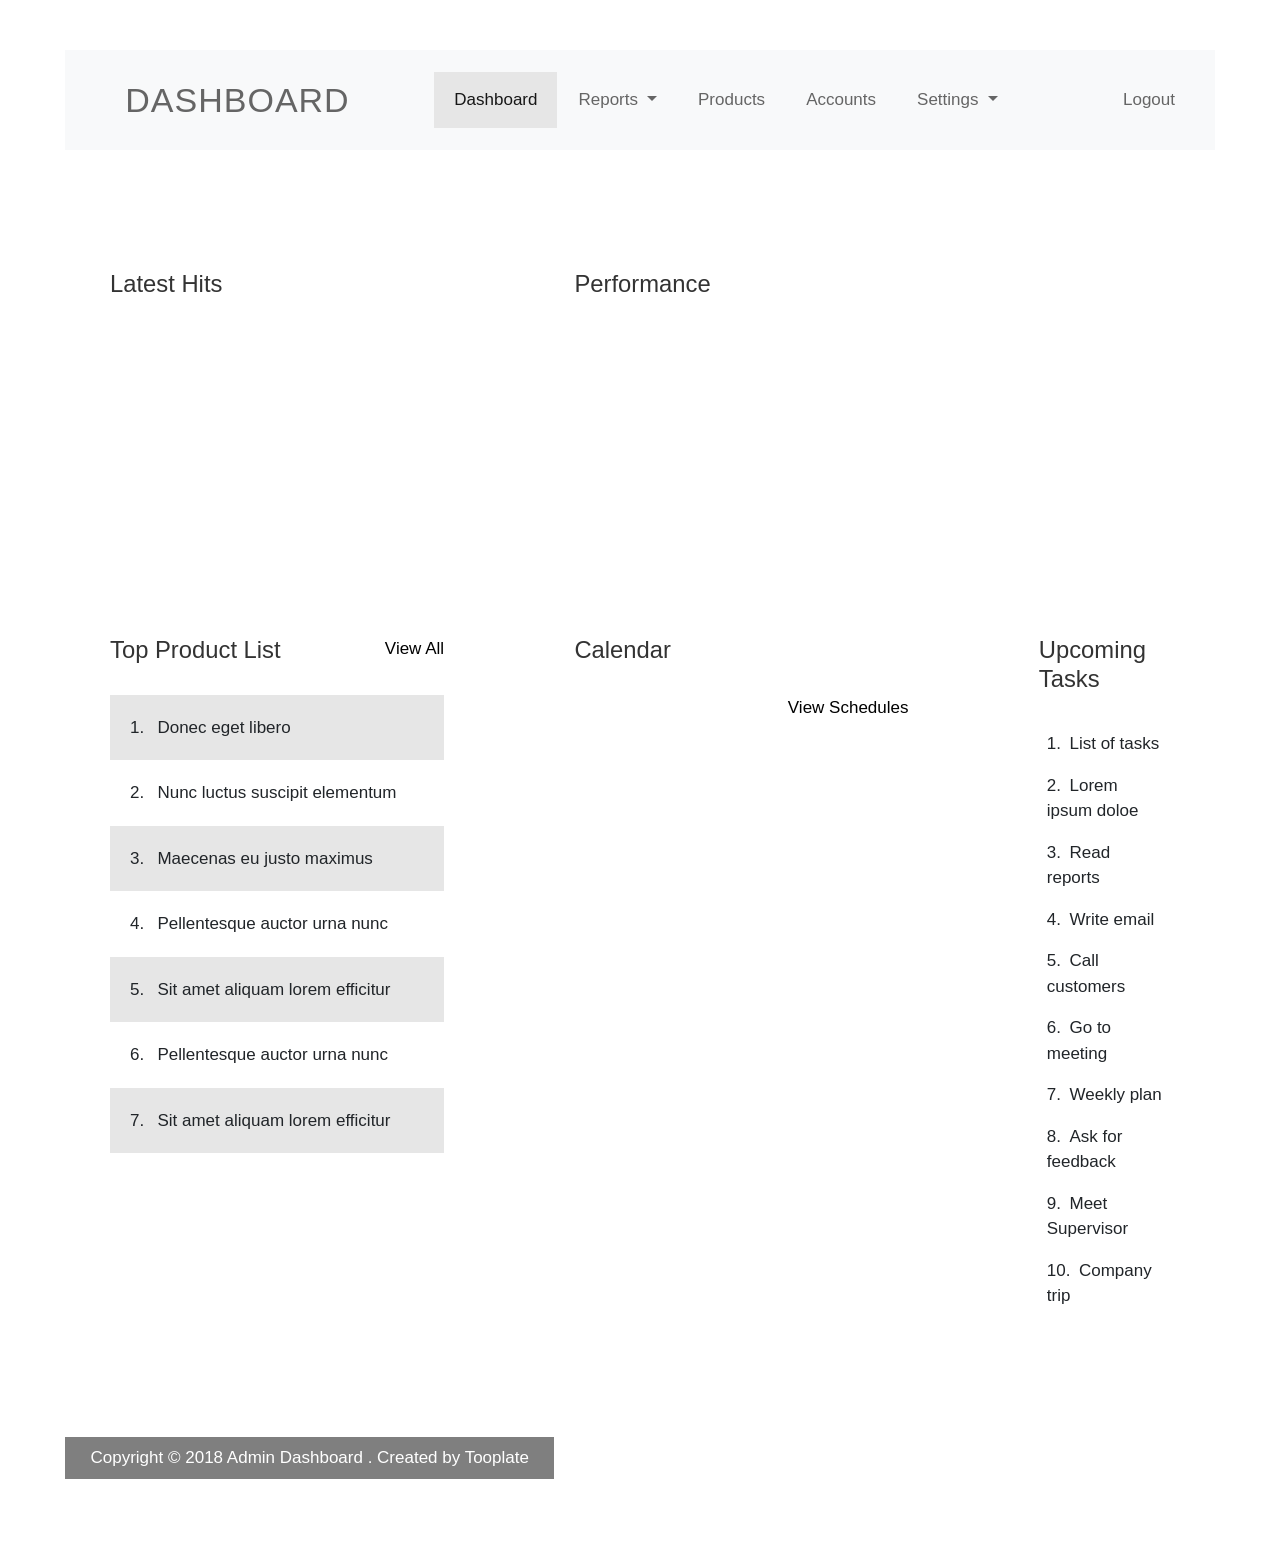
==== html/index.html @ 3ec1b00a ":feature: git project 연동 프로젝트 셋팅" ====
<!DOCTYPE html>
<html lang="en">

<head>
    <meta charset="UTF-8">
    <meta name="viewport" content="width=device-width, initial-scale=1.0">
    <meta http-equiv="X-UA-Compatible" content="ie=edge">
    <title>Dashboard Admin Template by Tooplate.com</title>
    <!--

    Template 2108 Dashboard

	http://www.tooplate.com/view/2108-dashboard

    -->
    <link rel="stylesheet" href="https://fonts.googleapis.com/css?family=Open+Sans:300,400,600">
    <!-- https://fonts.google.com/specimen/Open+Sans -->
    <link rel="stylesheet" href="static/css/fontawesome.min.css">
    <!-- https://fontawesome.com/ -->
    <link rel="stylesheet" href="static/css/fullcalendar.min.css">
    <!-- https://fullcalendar.io/ -->
    <link rel="stylesheet" href="static/css/bootstrap.min.css">
    <!-- https://getbootstrap.com/ -->
    <link rel="stylesheet" href="static/css/tooplate.css">
</head>

<body id="reportsPage">
    <div class="" id="home">
        <div class="container">
            <div class="row">
                <div class="col-12">
                    <nav class="navbar navbar-expand-xl navbar-light bg-light">
                        <a class="navbar-brand" href="#">
                            <i class="fas fa-3x fa-tachometer-alt tm-site-icon"></i>
                            <h1 class="tm-site-title mb-0">Dashboard</h1>
                        </a>
                        <button class="navbar-toggler ml-auto mr-0" type="button" data-toggle="collapse" data-target="#navbarSupportedContent" aria-controls="navbarSupportedContent"
                            aria-expanded="false" aria-label="Toggle navigation">
                            <span class="navbar-toggler-icon"></span>
                        </button>

                        <div class="collapse navbar-collapse" id="navbarSupportedContent">
                            <ul class="navbar-nav mx-auto">
                                <li class="nav-item">
                                    <a class="nav-link active" href="#">Dashboard
                                        <span class="sr-only">(current)</span>
                                    </a>
                                </li>
                                <li class="nav-item dropdown">
                                    <a class="nav-link dropdown-toggle" href="#" id="navbarDropdown" role="button" data-toggle="dropdown" aria-haspopup="true"
                                        aria-expanded="false">
                                        Reports
                                    </a>
                                    <div class="dropdown-menu" aria-labelledby="navbarDropdown">
                                        <a class="dropdown-item" href="#">Daily Report</a>
                                        <a class="dropdown-item" href="#">Weekly Report</a>
                                        <a class="dropdown-item" href="#">Yearly Report</a>
                                    </div>
                                </li>
                                <li class="nav-item">
                                    <a class="nav-link" href="products.html">Products</a>
                                </li>

                                <li class="nav-item">
                                    <a class="nav-link" href="accounts.html">Accounts</a>
                                </li>
                                <li class="nav-item dropdown">
                                    <a class="nav-link dropdown-toggle" href="#" id="navbarDropdown" role="button" data-toggle="dropdown" aria-haspopup="true"
                                        aria-expanded="false">
                                        Settings
                                    </a>
                                    <div class="dropdown-menu" aria-labelledby="navbarDropdown">
                                        <a class="dropdown-item" href="#">Profile</a>
                                        <a class="dropdown-item" href="#">Billing</a>
                                        <a class="dropdown-item" href="#">Customize</a>
                                    </div>
                                </li>
                            </ul>
                            <ul class="navbar-nav">
                                <li class="nav-item">
                                    <a class="nav-link d-flex" href="login.html">
                                        <i class="far fa-user mr-2 tm-logout-icon"></i>
                                        <span>Logout</span>
                                    </a>
                                </li>
                            </ul>
                        </div>
                    </nav>
                </div>
            </div>
            <!-- row -->
            <div class="row tm-content-row tm-mt-big">
                <div class="tm-col tm-col-big">
                    <div class="bg-white tm-block h-100">
                        <h2 class="tm-block-title">Latest Hits</h2>
                        <canvas id="lineChart"></canvas>
                    </div>
                </div>
                <div class="tm-col tm-col-big">
                    <div class="bg-white tm-block h-100">
                        <h2 class="tm-block-title">Performance</h2>
                        <canvas id="barChart"></canvas>
                    </div>
                </div>
                <div class="tm-col tm-col-small">
                    <div class="bg-white tm-block h-100">
                        <canvas id="pieChart" class="chartjs-render-monitor"></canvas>
                    </div>
                </div>

                <div class="tm-col tm-col-big">
                    <div class="bg-white tm-block h-100">
                        <div class="row">
                            <div class="col-8">
                                <h2 class="tm-block-title d-inline-block">Top Product List</h2>

                            </div>
                            <div class="col-4 text-right">
                                <a href="products.html" class="tm-link-black">View All</a>
                            </div>
                        </div>
                        <ol class="tm-list-group tm-list-group-alternate-color tm-list-group-pad-big">
                            <li class="tm-list-group-item">
                                Donec eget libero
                            </li>
                            <li class="tm-list-group-item">
                                Nunc luctus suscipit elementum
                            </li>
                            <li class="tm-list-group-item">
                                Maecenas eu justo maximus
                            </li>
                            <li class="tm-list-group-item">
                                Pellentesque auctor urna nunc
                            </li>
                            <li class="tm-list-group-item">
                                Sit amet aliquam lorem efficitur
                            </li>
                            <li class="tm-list-group-item">
                                Pellentesque auctor urna nunc
                            </li>
                            <li class="tm-list-group-item">
                                Sit amet aliquam lorem efficitur
                            </li>
                        </ol>
                    </div>
                </div>
                <div class="tm-col tm-col-big">
                    <div class="bg-white tm-block h-100">
                        <h2 class="tm-block-title">Calendar</h2>
                        <div id="calendar"></div>
                        <div class="row mt-4">
                            <div class="col-12 text-right">
                                <a href="#" class="tm-link-black">View Schedules</a>
                            </div>
                        </div>

                    </div>
                </div>
                <div class="tm-col tm-col-small">
                    <div class="bg-white tm-block h-100">
                        <h2 class="tm-block-title">Upcoming Tasks</h2>
                        <ol class="tm-list-group">
                            <li class="tm-list-group-item">List of tasks</li>
                            <li class="tm-list-group-item">Lorem ipsum doloe</li>
                            <li class="tm-list-group-item">Read reports</li>
                            <li class="tm-list-group-item">Write email</li>
                            
                            <li class="tm-list-group-item">Call customers</li>
                            <li class="tm-list-group-item">Go to meeting</li>
                            <li class="tm-list-group-item">Weekly plan</li>
                            <li class="tm-list-group-item">Ask for feedback</li>
                            
                            <li class="tm-list-group-item">Meet Supervisor</li>
                            <li class="tm-list-group-item">Company trip</li>
                        </ol>
                    </div>
                </div>
            </div>
            <footer class="row tm-mt-small">
                <div class="col-12 font-weight-light">
                    <p class="d-inline-block tm-bg-black text-white py-2 px-4">
                        Copyright &copy; 2018 Admin Dashboard . Created by
                        <a rel="nofollow" href="https://www.tooplate.com" class="text-white tm-footer-link">Tooplate</a>
                    </p>
                </div>
            </footer>
        </div>
    </div>
    <script src="static/js/jquery-3.3.1.min.js"></script>
    <!-- https://jquery.com/download/ -->
    <script src="static/js/moment.min.js"></script>
    <!-- https://momentjs.com/ -->
    <script src="static/js/utils.js"></script>
    <script src="static/js/Chart.min.js"></script>
    <!-- http://www.chartjs.org/docs/latest/ -->
    <script src="static/js/fullcalendar.min.js"></script>
    <!-- https://fullcalendar.io/ -->
    <script src="static/js/bootstrap.min.js"></script>
    <!-- https://getbootstrap.com/ -->
    <script src="static/js/tooplate-scripts.js"></script>
    <script>
        let ctxLine,
            ctxBar,
            ctxPie,
            optionsLine,
            optionsBar,
            optionsPie,
            configLine,
            configBar,
            configPie,
            lineChart;
        barChart, pieChart;
        // DOM is ready
        $(function () {
            updateChartOptions();
            drawLineChart(); // Line Chart
            drawBarChart(); // Bar Chart
            drawPieChart(); // Pie Chart
            drawCalendar(); // Calendar

            $(window).resize(function () {
                updateChartOptions();
                updateLineChart();
                updateBarChart();
                reloadPage();
            });
        })
    </script>
</body>
</html>
---- html/static/css/tooplate.css ----
/*

Template 2108 Dashboard

http://www.tooplate.com/view/2108-dashboard
	

COLOR CODES

  Dark Gray: #656565
  Light Gray: #E6E6E6
  Blue: #0062BB
  
*/

html {
  font-size: 17px;
}

body {
  font-family: "Open Sans", Helvetica, Arial, sans-serif;
  overflow-x: hidden;
}

body {
  background-image: url(../img/dash-bg-01.jpg);
  background-size: cover;
  background-repeat: no-repeat;
  background-position: center;
  background-attachment: fixed;
  padding-left: 50px;
  padding-right: 50px;
}

.bg02 {
	background-image: url(../img/dash-bg-02.jpg);
}

.bg03 {
	background-image: url(../img/dash-bg-03.jpg);
}

a {
  transition: all 0.3s ease;
}
a:hover,
a:focus {
  text-decoration: none;
}

.navbar-brand {
  display: flex;
  align-items: center;
}

.tm-site-icon {
  color: #656565;
}

.tm-site-title {
  display: inline-block;
  text-transform: uppercase;
  font-size: 2rem;
  margin-left: 1rem;
  color: #656565;
  letter-spacing: 1px;
}

.navbar {
  height: 100px;
  padding-left: 20px;
  padding-right: 20px;
  margin-top: 50px;
}

.tm-logout-icon {
  font-size: 1.5em;
}

.tm-bg-black {
  background-color: rgba(0, 0, 0, 0.5);
}

.tm-mt-big {
  margin-top: 70px;
}

.tm-mt-small {
  margin-top: 20px;
}

.tm-block {
  padding: 50px 45px;
}

.tm-block-title {
  font-size: 1.4rem;
  color: #333;
  margin-bottom: 30px;
}

.navbar-light .navbar-nav .nav-link {
  color: #656565;
}

.navbar-light .navbar-nav .nav-link,
.dropdown-item {
  padding: 15px 20px;
}

.navbar-light .navbar-nav .active > .nav-link,
.navbar-light .navbar-nav .nav-link.active,
.navbar-light .navbar-nav .nav-link.show,
.navbar-light .navbar-nav .show > .nav-link,
.navbar-light .navbar-nav a:hover {
  background-color: #e6e6e6;
}

.nav-item {
  margin-right: 30px;
}

.nav-item:last-child {
  margin-right: 0;
}

.tm-content-row {
  justify-content: space-between;
  margin-left: -20px;
  margin-right: -20px; /* To offset col padding */
}

.tm-col {
  padding-left: 20px;
  padding-right: 20px;
  margin-bottom: 50px;
}

.tm-col-big {
  width: 39%;
}

.tm-col-small {
  width: 21.95%;
}

.tm-link-black {
  color: black;
}

.tm-link-black:hover,
.tm-link-black:focus {
  color: #0266c4;
}

ol {
  margin-bottom: 0;
}

.tm-list-group {
  counter-reset: myOrderedListItemsCounter;
  padding-left: 0;
}

.tm-list-group > li {
  list-style-type: none;
  position: relative;
  cursor: pointer;
  transition: all 0.3s ease;
  padding: 8px;
}

.tm-list-group-pad-big > li {
  padding: 20px;
}

.tm-list-group > li:hover {
  color: #0266c4;
}

.tm-list-group-alternate-color > li:nth-child(odd) {
  background-color: #e6e6e6;
}

.tm-list-group > li:before {
  counter-increment: myOrderedListItemsCounter;
  content: counter(myOrderedListItemsCounter) ".";
  margin-right: 0.5em;
}

.tm-list {
  padding-left: 30px;
}

.tm-list > li {
  margin-bottom: 20px;
}

.form-control {
  margin-bottom: 23px;
  padding: 19px 18px;
  border-radius: 0;
  height: 50px;
}

label {
  margin-bottom: 18px;
}

.btn {
  border-radius: 0;
  padding: 13px 28px;
  transition: all 0.2s ease;
  max-width: 100%;
}

.btn-small {
  padding: 10px 24px;
}

.btn-primary {
  background-color: transparent;
  color: black;
  border-color: #999999;
}

.btn-primary:hover,
.btn-primary:active,
.btn-primary:not(:disabled):not(.disabled).active,
.btn-primary:not(:disabled):not(.disabled):active,
.show > .btn-primary.dropdown-toggle {
  color: black;
  background-color: #cdd4da;
  border-color: #999999;
}

.btn-danger {
  color: #9f1321;
  background-color: transparent;
  border-color: #9f1321;
}

.btn-danger:hover {
  color: #9f1321;
  background-color: rgba(159, 19, 32, 0.27);
  border-color: #9f1321;
}

.custom-file-input {
  cursor: pointer;
}

.custom-file-label {
  border-radius: 0;
}

.tm-btn-right {
  text-align: right;
}

.table td,
.table th {
  padding: 20px 24px;
}

.table-hover tbody tr:hover {
  background-color: white;
  color: #3aabd0;
}

.tm-bg-gray {
  background-color: rgba(0, 0, 0, 0.05);
}

.tm-table-striped-even.table-striped tbody tr:nth-of-type(even) {
  background-color: rgba(0, 0, 0, 0.05);
}

.tm-table-striped-even.table-striped tbody tr:nth-of-type(odd) {
  background-color: white;
}

.tm-table-mt {
  margin-top: 66px;
}

.page-item:first-child .page-link {
  border-top-left-radius: 0;
  border-bottom-left-radius: 0;
}

.page-item:last-child .page-link {
  border-top-right-radius: 0;
  border-bottom-right-radius: 0;
}

.page-link,
.tm-dots {
  padding: 12px 18px;
}

.page-link,
.page-link:hover {
  color: black;
}

.page-item {
  margin-right: 18px;
}

.page-item:last-child {
  margin-right: 0;
}

.page-item.active .page-link {
  background-color: #e9ecef;
  border-color: #dee2e6;
  color: black;
}

.tm-pagination {
  justify-content: flex-end;
}

.tm-pagination-label {
  padding-bottom: 15px;
  padding-right: 15px;
  display: inline-block;
}

.tm-table-actions-row {
  display: flex;
  justify-content: space-between;
}

.tm-table-actions-col-right {
  text-align: right;
}

input[type="checkbox"] {
  cursor: pointer;
  -webkit-appearance: none;
  appearance: none;
  border: 1px solid black;
  box-sizing: border-box;
  position: relative;
  box-sizing: content-box;
  width: 24px;
  height: 24px;
  transition: all 0.1s linear;
}
input[type="checkbox"]:checked {
  background-color: #9f1321;
}
input[type="checkbox"]:focus {
  outline: 0 none;
  box-shadow: none;
}

.tm-trash-icon {
  color: #6e6c6c;
  cursor: pointer;
}

.tm-trash-icon:hover {
  color: #9f1321;
}

.tm-trash-icon-cell {
  width: 15px;
}

footer {
  margin-bottom: 35px;
}

.custom-select {
  height: 50px;
  border-radius: 0;
}

.tm-product-img-dummy {
  max-width: 100%;
  width: 240px;
  height: 240px;
  border: 1px solid #cccccc;
  display: flex;
  align-items: center;
  justify-content: center;
  color: #c8c8c8;
}

.tm-login-col {
  max-width: 600px;
}

@media (min-width: 992px) {
  .navbar-expand-lg .navbar-nav .nav-link {
    padding: 15px 20px;
  }
}

@media (min-width: 1200px) {
  .container {
    max-width: 1630px;
  }
}

@media (max-width: 1275px) and (min-width: 1200px) {
  .nav-item {
    margin-right: 15px;
  }
}

@media (max-width: 1350px) and (min-width: 1200px) {
  .tm-table-actions-row {
    display: block;
  }
  .tm-table-actions-col-right {
    margin-top: 30px;
  }
}

@media (max-width: 1350px) {
  .nav-item {
    margin-right: 1px;
  }
}

@media (max-width: 1199px) {
  .tm-col-big,
  .tm-col-small {
    width: 49.65%;
  }

  .navbar-collapse {
    background: white;
    padding: 15px;
    box-shadow: rgba(108, 117, 125, 0.27) 0px 1px 1px 0px;
    position: absolute;
    top: 77px;
    right: 20px;
    width: 245px;
    z-index: 1000;
  }

  .navbar-nav .nav-link {
    padding-right: 15px;
    padding-left: 15px;
  }

  .nav-item {
    margin-right: 0;
  }
}

@media (max-width: 991px) {
  .tm-col-big,
  .tm-col-small {
    width: 100%;
    min-height: 383px;
    height: auto;
  }
  .tm-block {
    padding: 30px;
  }

  .tm-table-actions-row {
    display: block;
  }

  .tm-table-actions-col-right {
    text-align: left;
    margin-top: 30px;
  }

  .tm-edit-product-row {
    flex-direction: column-reverse;
  }
}

@media (max-width: 633px) {
  .pagination {
    flex-wrap: wrap;
  }

  .tm-pagination {
    justify-content: flex-start;
  }

  .tm-pagination-label {
    display: inline-block;
    margin-right: 0;
  }

  .page-item {
    margin-top: 10px;
  }
}

@media (max-width: 574px) {
  .navbar-collapse {
    top: 70px;
  }

  .tm-btn-right {
    text-align: left;
    margin-top: 20px;
  }

  .navbar {
    margin-top: 30px;
    height: auto;
  }

  body {
    padding-left: 15px;
    padding-right: 15px;
  }

  .tm-site-title {
    font-size: 1.4rem;
    margin-left: 7px;
  }

  .tm-site-icon {
    font-size: 2em;
  }
}

@media (max-width: 480px) {
  .tm-mt-big {
    margin-top: 45px;
  }
}

@media (max-width: 424px) {
  .navbar-collapse {
    top: 107px;
  }
}
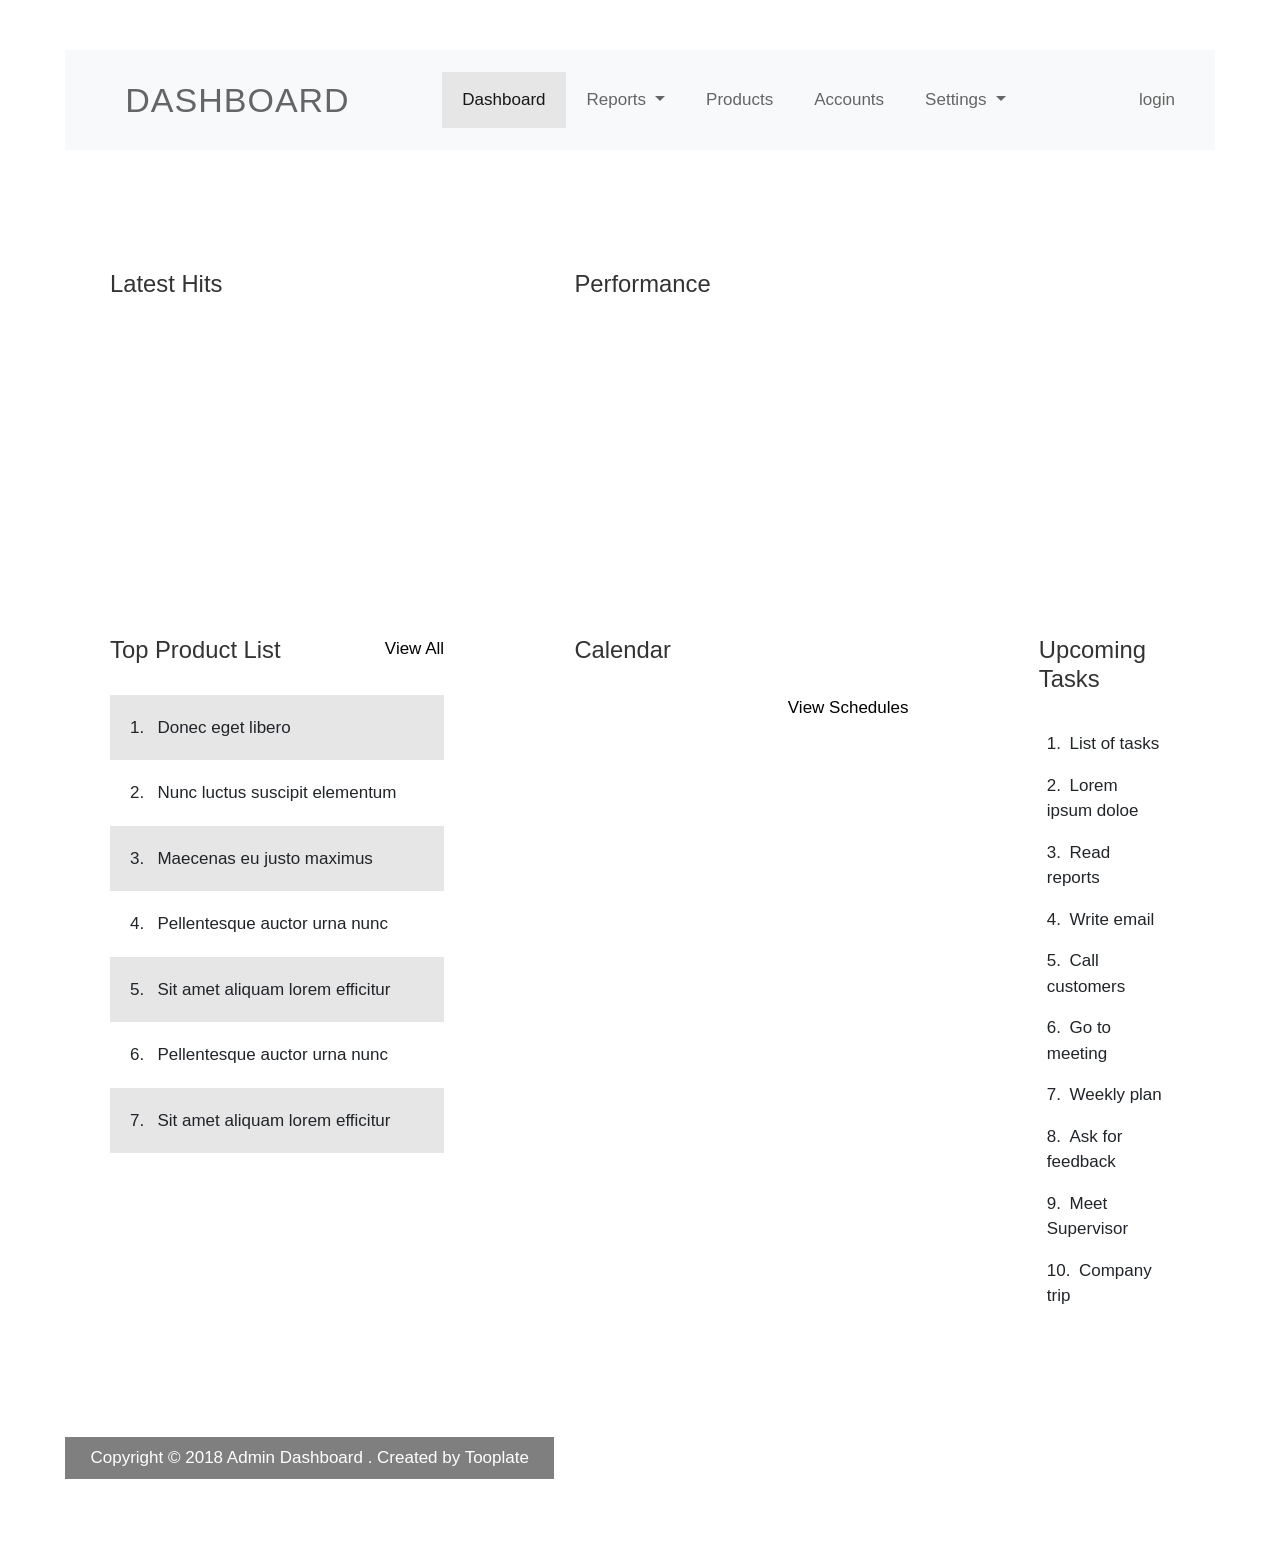
==== commit 947c8de1: ":feature: 로그인 기능 작성 및 포지션 조회 화면 작성" ====
--- a/html/index.html
+++ b/html/index.html
@@ -58,7 +58,7 @@
                                     </div>
                                 </li>
                                 <li class="nav-item">
-                                    <a class="nav-link" href="products.html">Products</a>
+                                    <a class="nav-link" href="position.html">Products</a>
                                 </li>
 
                                 <li class="nav-item">
@@ -76,7 +76,15 @@
                                     </div>
                                 </li>
                             </ul>
-                            <ul class="navbar-nav">
+                            <ul class="navbar-nav" id="login-area">
+                                <li class="nav-item">
+                                    <a class="nav-link d-flex" href="login.html">
+                                        <i class="far fa-user mr-2 tm-logout-icon"></i>
+                                        <span>login</span>
+                                    </a>
+                                </li>
+                            </ul>
+                            <ul class="navbar-nav dp-none" id="logout-area">
                                 <li class="nav-item">
                                     <a class="nav-link d-flex" href="login.html">
                                         <i class="far fa-user mr-2 tm-logout-icon"></i>
@@ -116,7 +124,7 @@
 
                             </div>
                             <div class="col-4 text-right">
-                                <a href="products.html" class="tm-link-black">View All</a>
+                                <a href="position.html" class="tm-link-black">View All</a>
                             </div>
                         </div>
                         <ol class="tm-list-group tm-list-group-alternate-color tm-list-group-pad-big">
@@ -198,6 +206,10 @@
     <script src="static/js/bootstrap.min.js"></script>
     <!-- https://getbootstrap.com/ -->
     <script src="static/js/tooplate-scripts.js"></script>
+
+
+    <script src="static/js/include.js"></script>
+
     <script>
         let ctxLine,
             ctxBar,
--- a/html/static/css/tooplate.css
+++ b/html/static/css/tooplate.css
@@ -539,3 +539,8 @@
     top: 107px;
   }
 }
+
+
+.dp-none {
+  display: none;
+}
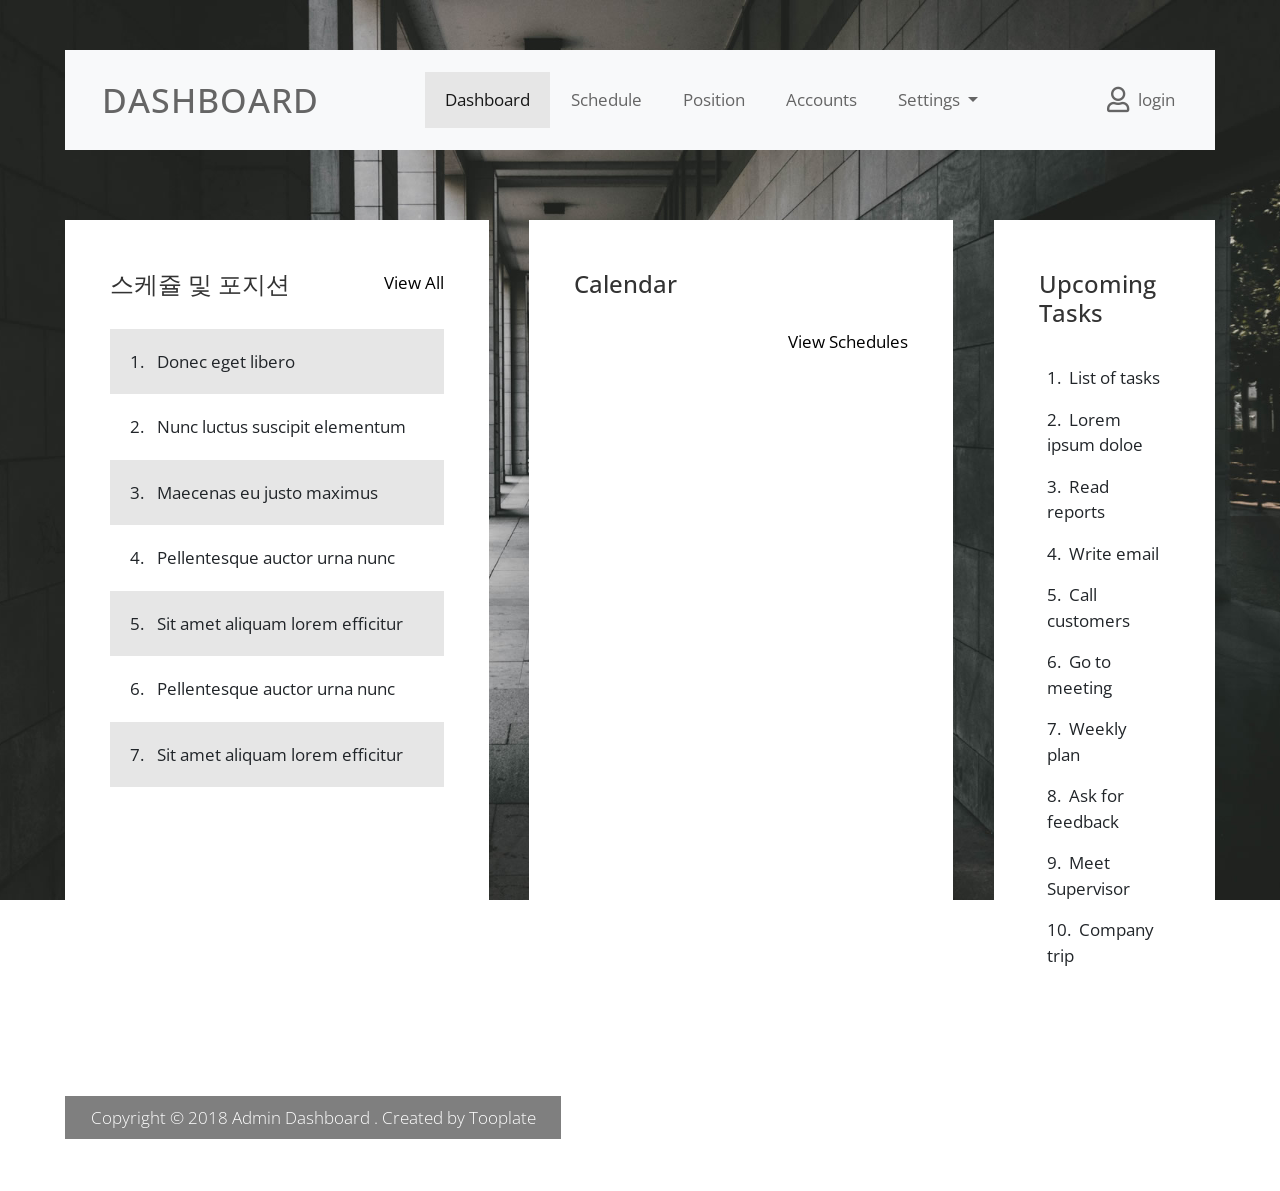
==== commit e2b40746: ":feature: 스케쥴 등록기능 작성 / 포지션 스케쥴 기능 분할" ====
--- a/html/index.html
+++ b/html/index.html
@@ -31,7 +31,6 @@
                 <div class="col-12">
                     <nav class="navbar navbar-expand-xl navbar-light bg-light">
                         <a class="navbar-brand" href="#">
-                            <i class="fas fa-3x fa-tachometer-alt tm-site-icon"></i>
                             <h1 class="tm-site-title mb-0">Dashboard</h1>
                         </a>
                         <button class="navbar-toggler ml-auto mr-0" type="button" data-toggle="collapse" data-target="#navbarSupportedContent" aria-controls="navbarSupportedContent"
@@ -46,19 +45,11 @@
                                         <span class="sr-only">(current)</span>
                                     </a>
                                 </li>
-                                <li class="nav-item dropdown">
-                                    <a class="nav-link dropdown-toggle" href="#" id="navbarDropdown" role="button" data-toggle="dropdown" aria-haspopup="true"
-                                        aria-expanded="false">
-                                        Reports
-                                    </a>
-                                    <div class="dropdown-menu" aria-labelledby="navbarDropdown">
-                                        <a class="dropdown-item" href="#">Daily Report</a>
-                                        <a class="dropdown-item" href="#">Weekly Report</a>
-                                        <a class="dropdown-item" href="#">Yearly Report</a>
-                                    </div>
-                                </li>
-                                <li class="nav-item">
-                                    <a class="nav-link" href="position.html">Products</a>
+                                <li class="nav-item">
+                                    <a class="nav-link" href="position.html">Schedule</a>
+                                </li>
+                                <li class="nav-item">
+                                    <a class="nav-link" href="position.html">Position</a>
                                 </li>
 
                                 <li class="nav-item">
@@ -76,7 +67,7 @@
                                     </div>
                                 </li>
                             </ul>
-                            <ul class="navbar-nav" id="login-area">
+                            <ul class="navbar-nav login-area">
                                 <li class="nav-item">
                                     <a class="nav-link d-flex" href="login.html">
                                         <i class="far fa-user mr-2 tm-logout-icon"></i>
@@ -84,7 +75,7 @@
                                     </a>
                                 </li>
                             </ul>
-                            <ul class="navbar-nav dp-none" id="logout-area">
+                            <ul class="navbar-nav dp-none logout-area">
                                 <li class="nav-item">
                                     <a class="nav-link d-flex" href="login.html">
                                         <i class="far fa-user mr-2 tm-logout-icon"></i>
@@ -98,7 +89,7 @@
             </div>
             <!-- row -->
             <div class="row tm-content-row tm-mt-big">
-                <div class="tm-col tm-col-big">
+                <!--<div class="tm-col tm-col-big">
                     <div class="bg-white tm-block h-100">
                         <h2 class="tm-block-title">Latest Hits</h2>
                         <canvas id="lineChart"></canvas>
@@ -114,13 +105,13 @@
                     <div class="bg-white tm-block h-100">
                         <canvas id="pieChart" class="chartjs-render-monitor"></canvas>
                     </div>
-                </div>
+                </div>-->
 
                 <div class="tm-col tm-col-big">
                     <div class="bg-white tm-block h-100">
                         <div class="row">
                             <div class="col-8">
-                                <h2 class="tm-block-title d-inline-block">Top Product List</h2>
+                                <h2 class="tm-block-title d-inline-block">스케쥴 및 포지션</h2>
 
                             </div>
                             <div class="col-4 text-right">
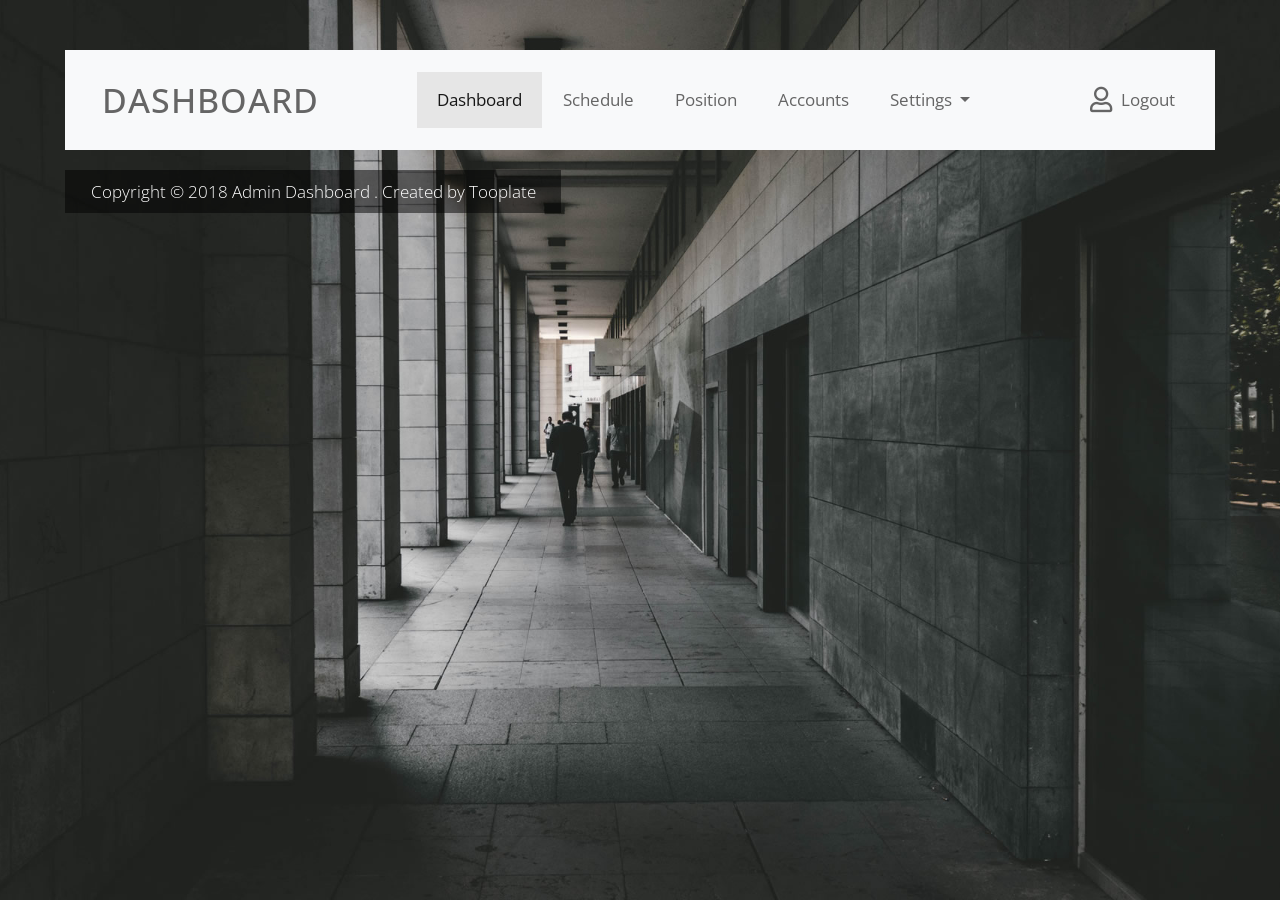
==== commit d45027b5: ":feature: 유저 등록 조회 화면 및 기능 작성 / 포지션/스케쥴 화면 조정/ nav bar  공통 처리" ====
--- a/html/index.html
+++ b/html/index.html
@@ -45,17 +45,17 @@
                                         <span class="sr-only">(current)</span>
                                     </a>
                                 </li>
-                                <li class="nav-item">
+                                <li class="nav-item dp-none logout-area">
                                     <a class="nav-link" href="position.html">Schedule</a>
                                 </li>
-                                <li class="nav-item">
+                                <li class="nav-item dp-none logout-area">
                                     <a class="nav-link" href="position.html">Position</a>
                                 </li>
 
-                                <li class="nav-item">
+                                <li class="nav-item dp-none logout-area">
                                     <a class="nav-link" href="accounts.html">Accounts</a>
                                 </li>
-                                <li class="nav-item dropdown">
+                                <li class="nav-item dropdown dp-none logout-area">
                                     <a class="nav-link dropdown-toggle" href="#" id="navbarDropdown" role="button" data-toggle="dropdown" aria-haspopup="true"
                                         aria-expanded="false">
                                         Settings
@@ -77,7 +77,7 @@
                             </ul>
                             <ul class="navbar-nav dp-none logout-area">
                                 <li class="nav-item">
-                                    <a class="nav-link d-flex" href="login.html">
+                                    <a class="nav-link d-flex" id="logout-btn" href="javascript:(0)">
                                         <i class="far fa-user mr-2 tm-logout-icon"></i>
                                         <span>Logout</span>
                                     </a>
@@ -88,8 +88,8 @@
                 </div>
             </div>
             <!-- row -->
-            <div class="row tm-content-row tm-mt-big">
-                <!--<div class="tm-col tm-col-big">
+            <!--<div class="row tm-content-row tm-mt-big">
+                <div class="tm-col tm-col-big">
                     <div class="bg-white tm-block h-100">
                         <h2 class="tm-block-title">Latest Hits</h2>
                         <canvas id="lineChart"></canvas>
@@ -105,7 +105,7 @@
                     <div class="bg-white tm-block h-100">
                         <canvas id="pieChart" class="chartjs-render-monitor"></canvas>
                     </div>
-                </div>-->
+                </div>
 
                 <div class="tm-col tm-col-big">
                     <div class="bg-white tm-block h-100">
@@ -174,7 +174,7 @@
                         </ol>
                     </div>
                 </div>
-            </div>
+            </div>-->
             <footer class="row tm-mt-small">
                 <div class="col-12 font-weight-light">
                     <p class="d-inline-block tm-bg-black text-white py-2 px-4">
@@ -197,9 +197,7 @@
     <script src="static/js/bootstrap.min.js"></script>
     <!-- https://getbootstrap.com/ -->
     <script src="static/js/tooplate-scripts.js"></script>
-
-
-    <script src="static/js/include.js"></script>
+    <script src="static/js/index.js"></script>
 
     <script>
         let ctxLine,
--- a/html/static/css/tooplate.css
+++ b/html/static/css/tooplate.css
@@ -543,4 +543,23 @@
 
 .dp-none {
   display: none;
+}
+
+.scrollbar {
+  height: 500px;
+  overflow-y: scroll; /*  */
+}
+
+/* 스크롤바의 폭 너비 */
+.scrollbar::-webkit-scrollbar {
+  width: 10px;
+}
+
+.scrollbar::-webkit-scrollbar-thumb {
+  background: rgba(220, 20, 60); /* 스크롤바 색상 */
+  border-radius: 10px; /* 스크롤바 둥근 테두리 */
+}
+
+.scrollbar::-webkit-scrollbar-track {
+  background: rgba(220, 20, 60, .1);  /*스크롤바 뒷 배경 색상*/
 }
